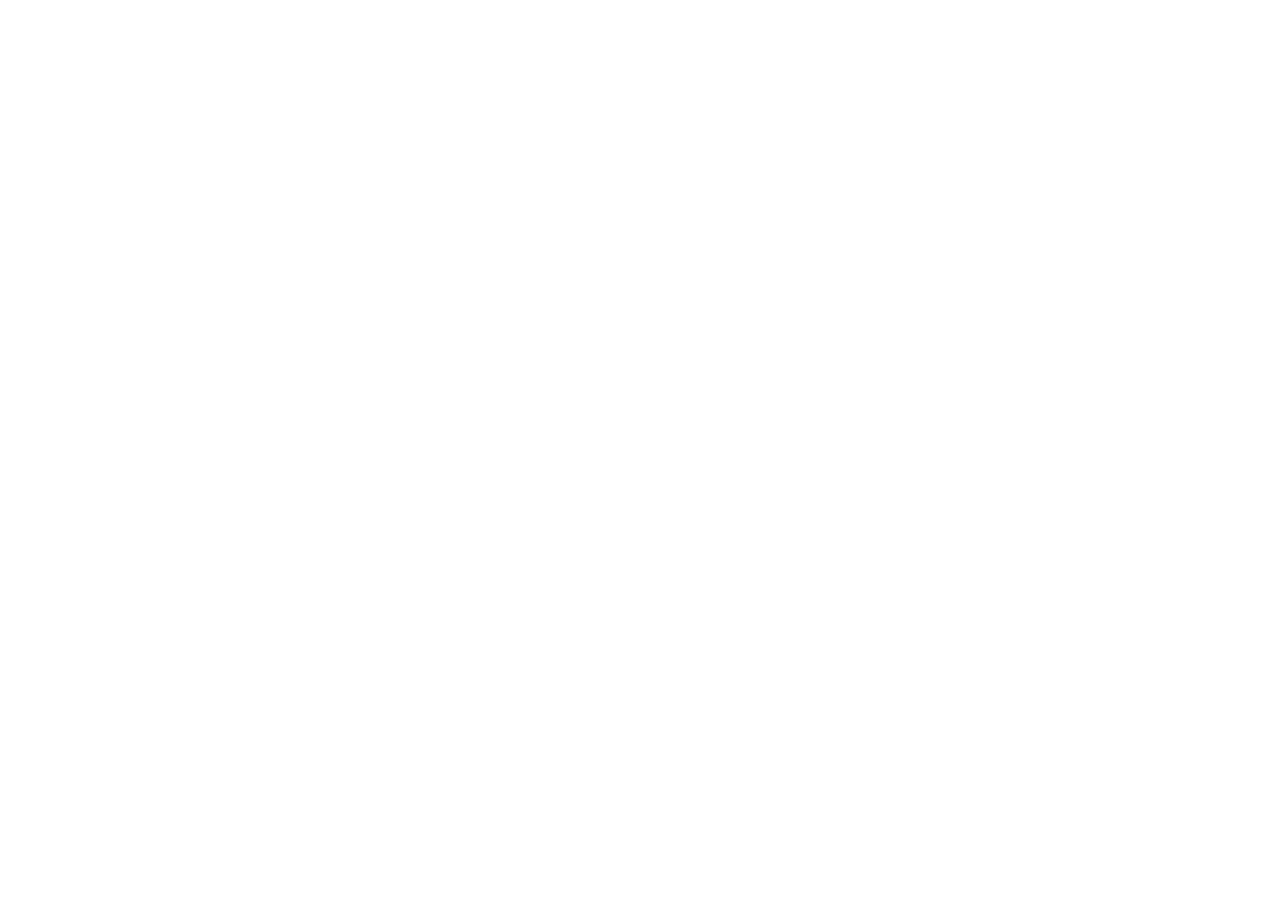
==== inline-icons-url/index.html @ c560fc09 "Build files" ====
<!doctype html><html lang="en"><head><meta charset="utf-8"/><link rel="icon" href="/favicon.ico"/><meta name="viewport" content="width=device-width,initial-scale=1"/><meta name="theme-color" content="#000000"/><meta name="description" content="Web site created using create-react-app"/><link rel="apple-touch-icon" href="/logo192.png"/><link rel="manifest" href="/manifest.json"/><title>React App</title><script defer="defer" src="/static/js/main.c980c200.js"></script><link href="/static/css/main.103581e0.css" rel="stylesheet"></head><body><noscript>You need to enable JavaScript to run this app.</noscript><div id="root"></div></body></html>
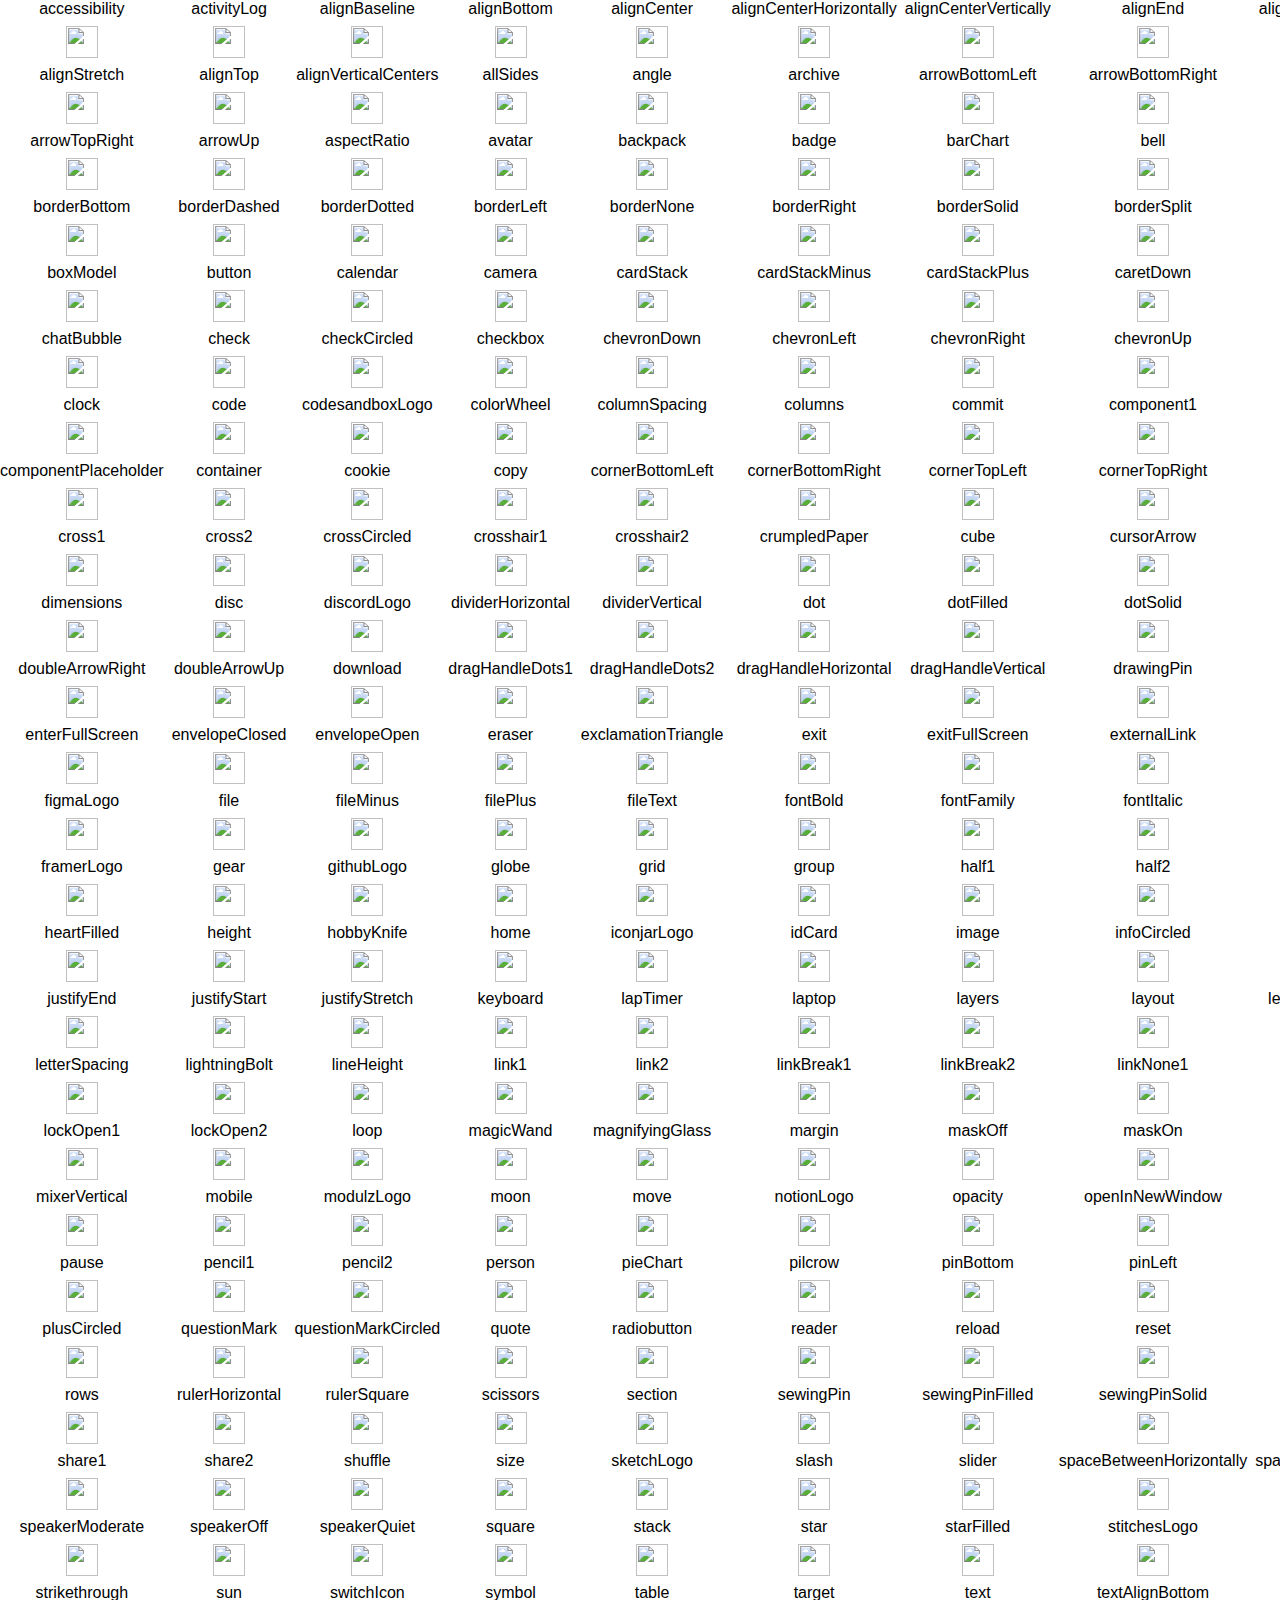
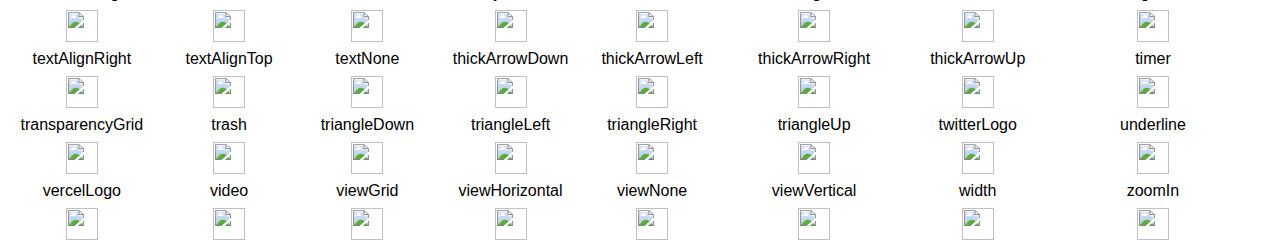
==== commit 138c7cb0: "Relative links" ====
--- a/inline-icons-url/index.html
+++ b/inline-icons-url/index.html
@@ -1 +1 @@
-<!doctype html><html lang="en"><head><meta charset="utf-8"/><link rel="icon" href="/favicon.ico"/><meta name="viewport" content="width=device-width,initial-scale=1"/><meta name="theme-color" content="#000000"/><meta name="description" content="Web site created using create-react-app"/><link rel="apple-touch-icon" href="/logo192.png"/><link rel="manifest" href="/manifest.json"/><title>React App</title><script defer="defer" src="/static/js/main.c980c200.js"></script><link href="/static/css/main.103581e0.css" rel="stylesheet"></head><body><noscript>You need to enable JavaScript to run this app.</noscript><div id="root"></div></body></html>+<!doctype html><html lang="en"><head><meta charset="utf-8"/><link rel="icon" href="./favicon.ico"/><meta name="viewport" content="width=device-width,initial-scale=1"/><meta name="theme-color" content="#000000"/><meta name="description" content="Web site created using create-react-app"/><link rel="apple-touch-icon" href="./logo192.png"/><link rel="manifest" href="./manifest.json"/><title>React App</title><script defer="defer" src="./static/js/main.c980c200.js"></script><link href="./static/css/main.103581e0.css" rel="stylesheet"></head><body><noscript>You need to enable JavaScript to run this app.</noscript><div id="root"></div></body></html>--- a/inline-icons-url/static/css/main.103581e0.css
+++ b/inline-icons-url/static/css/main.103581e0.css
@@ -0,0 +1,2 @@
+body{-webkit-font-smoothing:antialiased;-moz-osx-font-smoothing:grayscale;font-family:-apple-system,BlinkMacSystemFont,Segoe UI,Roboto,Oxygen,Ubuntu,Cantarell,Fira Sans,Droid Sans,Helvetica Neue,sans-serif;margin:0}code{font-family:source-code-pro,Menlo,Monaco,Consolas,Courier New,monospace}.App{grid-row-gap:8px;grid-column-gap:8px;display:grid;grid-template-columns:repeat(12,auto);text-align:center}.App-iconContainer{align-items:center;display:flex;flex-direction:column;gap:8px;justify-content:center}
+/*# sourceMappingURL=main.103581e0.css.map*/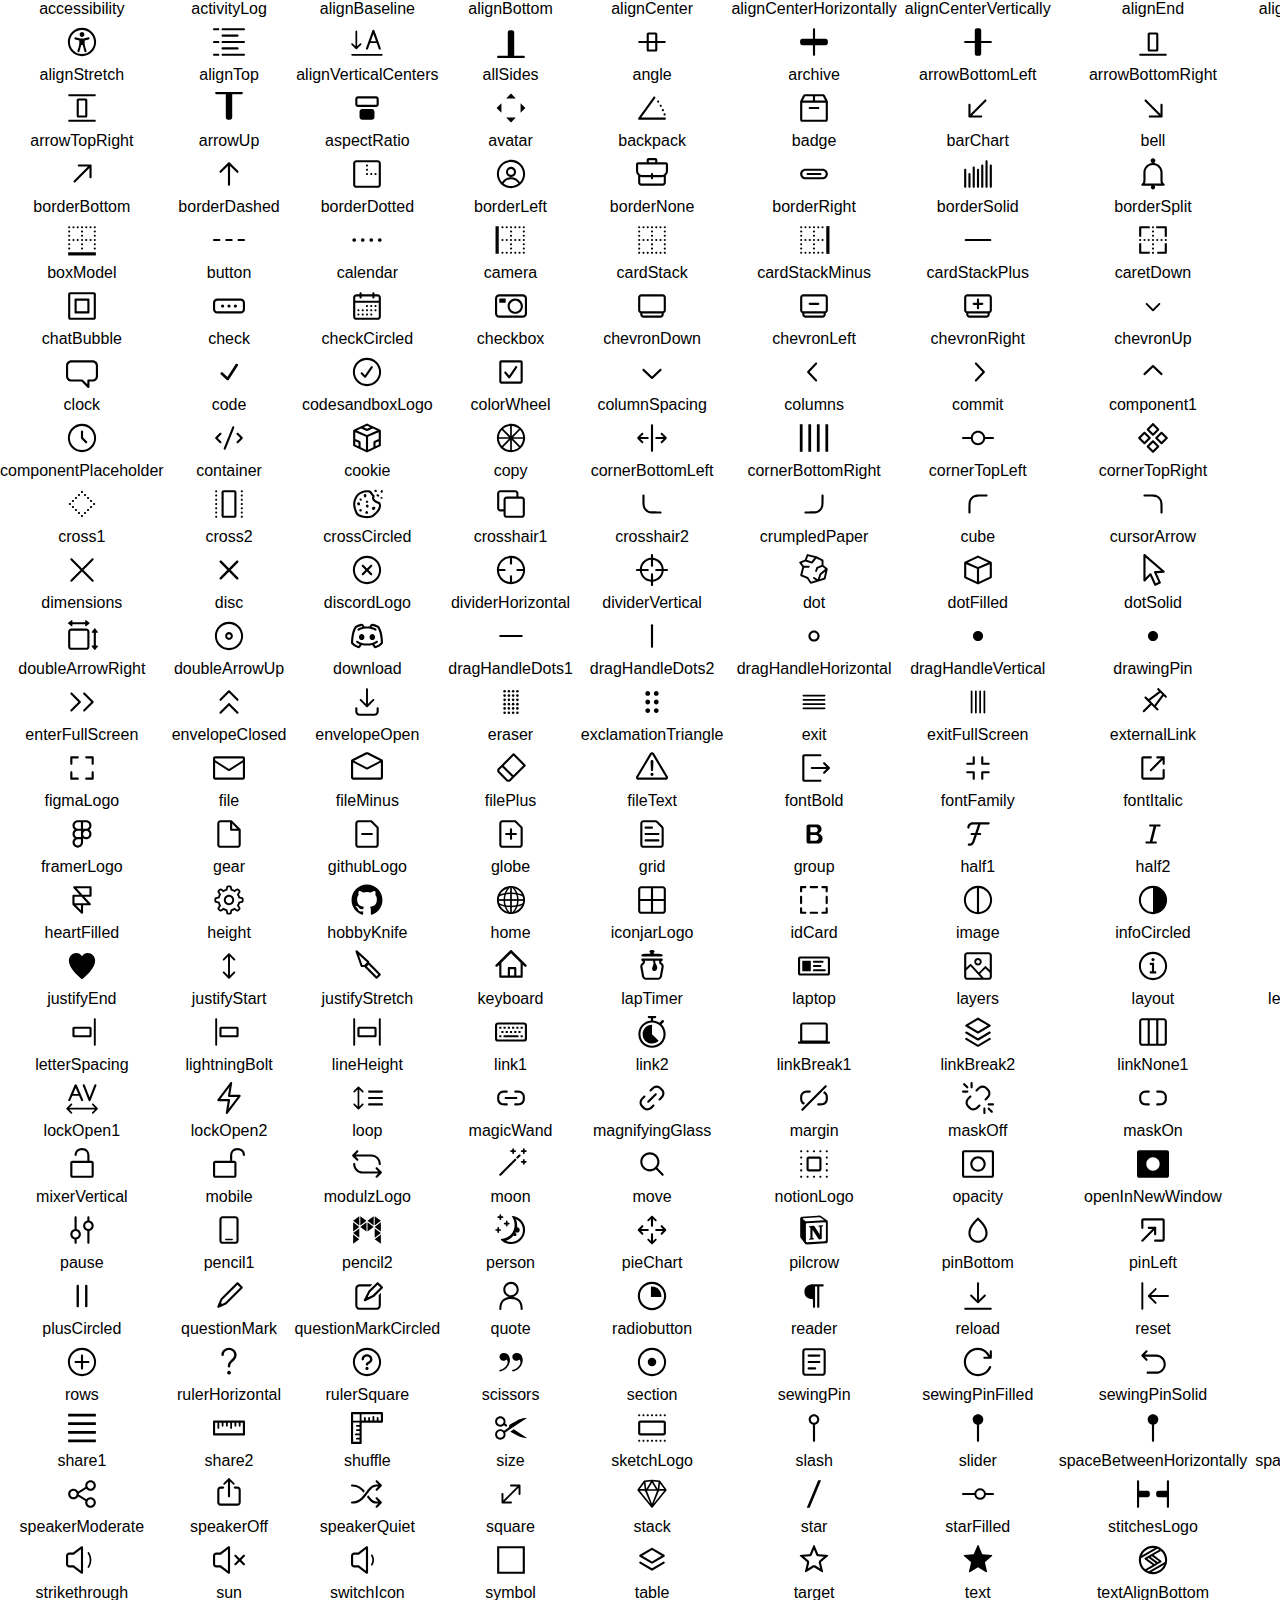
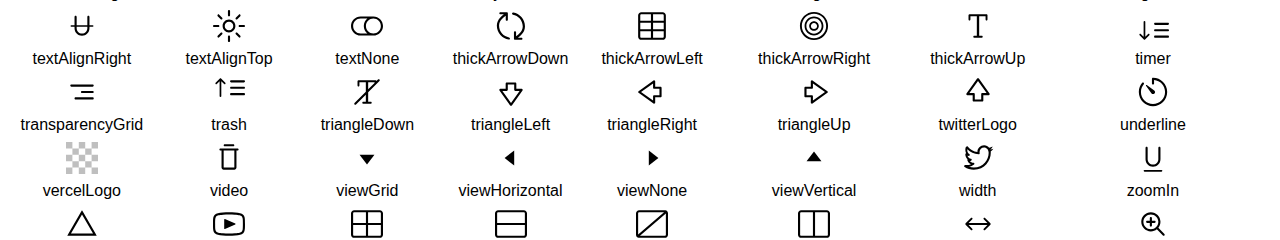
==== commit 56d40350: "Fix issues with asset loading" ====
--- a/inline-icons-url/index.html
+++ b/inline-icons-url/index.html
@@ -1 +1 @@
-<!doctype html><html lang="en"><head><meta charset="utf-8"/><link rel="icon" href="./favicon.ico"/><meta name="viewport" content="width=device-width,initial-scale=1"/><meta name="theme-color" content="#000000"/><meta name="description" content="Web site created using create-react-app"/><link rel="apple-touch-icon" href="./logo192.png"/><link rel="manifest" href="./manifest.json"/><title>React App</title><script defer="defer" src="./static/js/main.c980c200.js"></script><link href="./static/css/main.103581e0.css" rel="stylesheet"></head><body><noscript>You need to enable JavaScript to run this app.</noscript><div id="root"></div></body></html>+<!doctype html><html lang="en"><head><meta charset="utf-8"/><link rel="icon" href="./favicon.ico"/><meta name="viewport" content="width=device-width,initial-scale=1"/><meta name="theme-color" content="#000000"/><meta name="description" content="Web site created using create-react-app"/><link rel="apple-touch-icon" href="./logo192.png"/><link rel="manifest" href="./manifest.json"/><title>React App</title><script defer="defer" src="./static/js/main.ea6b8ec7.js"></script><link href="./static/css/main.103581e0.css" rel="stylesheet"></head><body><noscript>You need to enable JavaScript to run this app.</noscript><div id="root"></div></body></html>